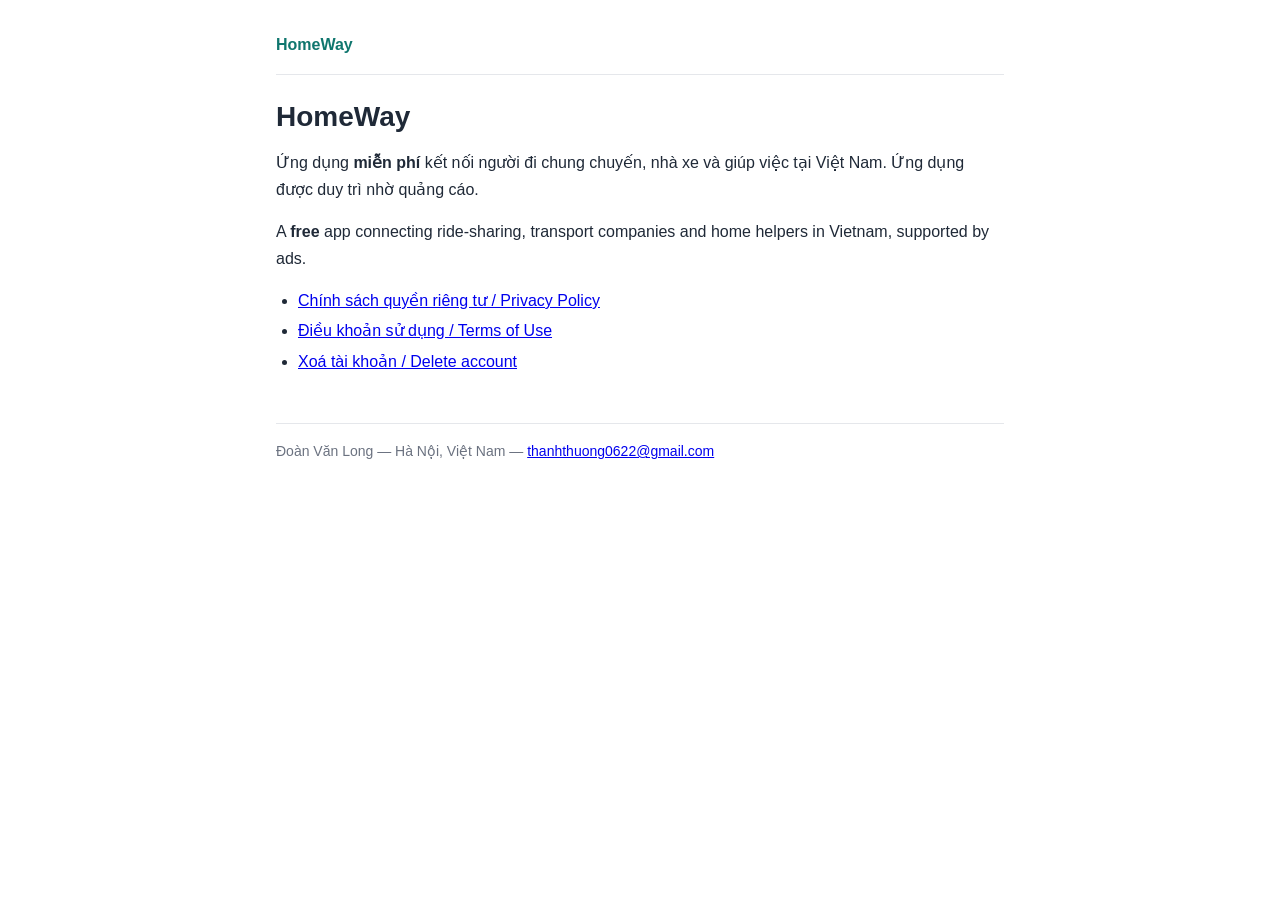
==== index.html @ 3eb4e8c8 "Trang gốc HomeWay + app-ads.txt cho AdMob" ====
<!doctype html>
<html lang="vi">
<head>
<meta charset="utf-8">
<meta name="viewport" content="width=device-width, initial-scale=1">
<title>HomeWay</title>
<meta name="description" content="HomeWay — ứng dụng miễn phí kết nối đi chung chuyến, nhà xe và giúp việc.">
<link rel="stylesheet" href="style.css">
</head>
<body>
<main>
<header><span class="brand">HomeWay</span></header>
<h1>HomeWay</h1>
<p>Ứng dụng <strong>miễn phí</strong> kết nối người đi chung chuyến, nhà xe và giúp việc tại Việt Nam. Ứng dụng được duy trì nhờ quảng cáo.</p>
<p>A <strong>free</strong> app connecting ride-sharing, transport companies and home helpers in Vietnam, supported by ads.</p>
<ul>
  <li><a href="https://longdv1208.github.io/homeway-legal/privacy.html">Chính sách quyền riêng tư / Privacy Policy</a></li>
  <li><a href="https://longdv1208.github.io/homeway-legal/terms.html">Điều khoản sử dụng / Terms of Use</a></li>
  <li><a href="https://longdv1208.github.io/homeway-legal/delete-account.html">Xoá tài khoản / Delete account</a></li>
</ul>
<footer>Đoàn Văn Long — Hà Nội, Việt Nam — <a href="mailto:thanhthuong0622@gmail.com">thanhthuong0622@gmail.com</a></footer>
</main>
</body>
</html>
---- style.css ----
:root {
  --bg: #ffffff;
  --fg: #1f2937;
  --muted: #6b7280;
  --accent: #0f766e;
  --border: #e5e7eb;
  --card: #f9fafb;
}
@media (prefers-color-scheme: dark) {
  :root {
    --bg: #111827;
    --fg: #e5e7eb;
    --muted: #9ca3af;
    --accent: #2dd4bf;
    --border: #374151;
    --card: #1f2937;
  }
}
* { box-sizing: border-box; }
body {
  margin: 0;
  background: var(--bg);
  color: var(--fg);
  font: 16px/1.65 -apple-system, BlinkMacSystemFont, "Segoe UI", Roboto, "Helvetica Neue", Arial, sans-serif;
}
main { max-width: 760px; margin: 0 auto; padding: 32px 16px 64px; }
header { border-bottom: 1px solid var(--border); padding-bottom: 16px; margin-bottom: 24px; }
header .brand { font-weight: 700; color: var(--accent); text-decoration: none; }
nav.lang { margin-top: 8px; font-size: 14px; }
nav.lang a, nav.links a { color: var(--accent); }
h1 { font-size: 28px; line-height: 1.25; margin: 8px 0 4px; }
h2 { font-size: 20px; margin: 32px 0 8px; }
h3 { font-size: 17px; margin: 20px 0 6px; }
p.meta { color: var(--muted); font-size: 14px; margin: 0; }
ul { padding-left: 22px; }
li { margin: 4px 0; }
.card { background: var(--card); border: 1px solid var(--border); border-radius: 8px; padding: 12px 16px; margin: 16px 0; }
hr { border: 0; border-top: 1px solid var(--border); margin: 48px 0; }
footer { color: var(--muted); font-size: 14px; border-top: 1px solid var(--border); margin-top: 48px; padding-top: 16px; }
a { overflow-wrap: anywhere; }
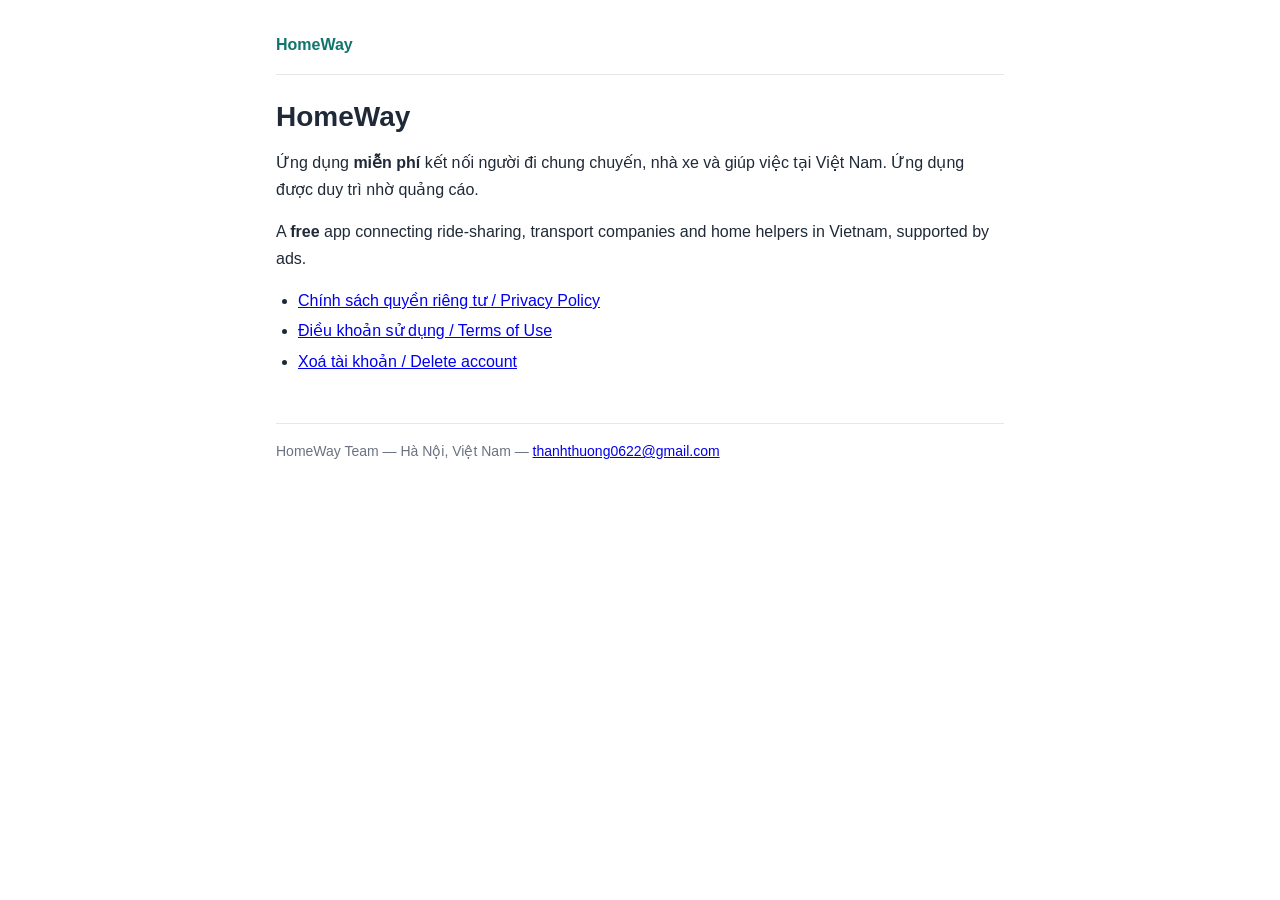
==== commit 12a81714: "Đổi tên nhà phát triển thành HomeWay Team Co-Authored-By: Claude Opus 5.5 <noreply@anthropic.com>" ====
--- a/index.html
+++ b/index.html
@@ -18,7 +18,7 @@
   <li><a href="https://longdv1208.github.io/homeway-legal/terms.html">Điều khoản sử dụng / Terms of Use</a></li>
   <li><a href="https://longdv1208.github.io/homeway-legal/delete-account.html">Xoá tài khoản / Delete account</a></li>
 </ul>
-<footer>Đoàn Văn Long — Hà Nội, Việt Nam — <a href="mailto:thanhthuong0622@gmail.com">thanhthuong0622@gmail.com</a></footer>
+<footer>HomeWay Team — Hà Nội, Việt Nam — <a href="mailto:thanhthuong0622@gmail.com">thanhthuong0622@gmail.com</a></footer>
 </main>
 </body>
 </html>
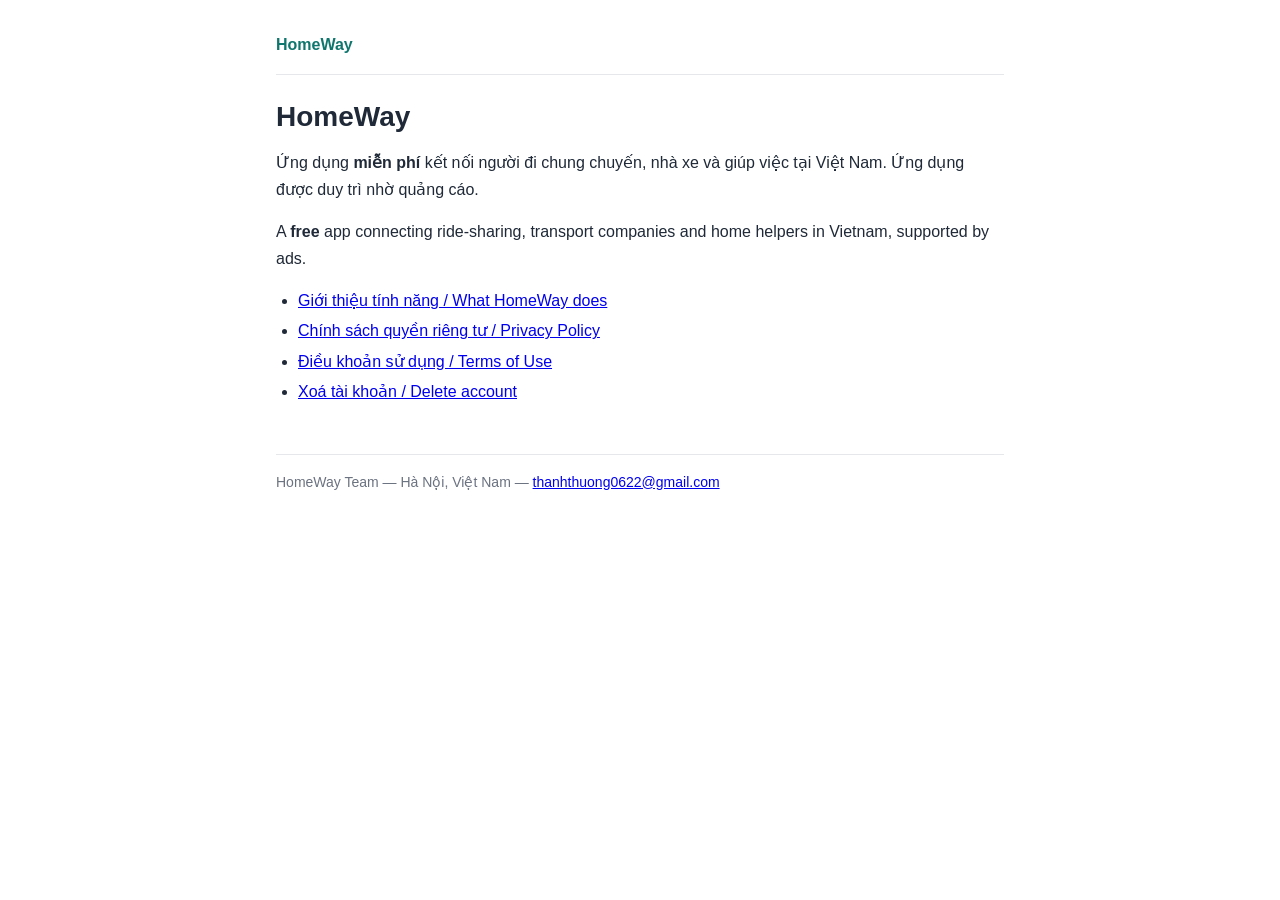
==== commit 2c83297f: "Trang giới thiệu tính năng theo từng vai (introduce.html), song ngữ Việt – Anh Co-Authored-By: Claud" ====
--- a/index.html
+++ b/index.html
@@ -14,6 +14,7 @@
 <p>Ứng dụng <strong>miễn phí</strong> kết nối người đi chung chuyến, nhà xe và giúp việc tại Việt Nam. Ứng dụng được duy trì nhờ quảng cáo.</p>
 <p>A <strong>free</strong> app connecting ride-sharing, transport companies and home helpers in Vietnam, supported by ads.</p>
 <ul>
+  <li><a href="introduce.html">Giới thiệu tính năng / What HomeWay does</a></li>
   <li><a href="https://longdv1208.github.io/homeway-legal/privacy.html">Chính sách quyền riêng tư / Privacy Policy</a></li>
   <li><a href="https://longdv1208.github.io/homeway-legal/terms.html">Điều khoản sử dụng / Terms of Use</a></li>
   <li><a href="https://longdv1208.github.io/homeway-legal/delete-account.html">Xoá tài khoản / Delete account</a></li>
